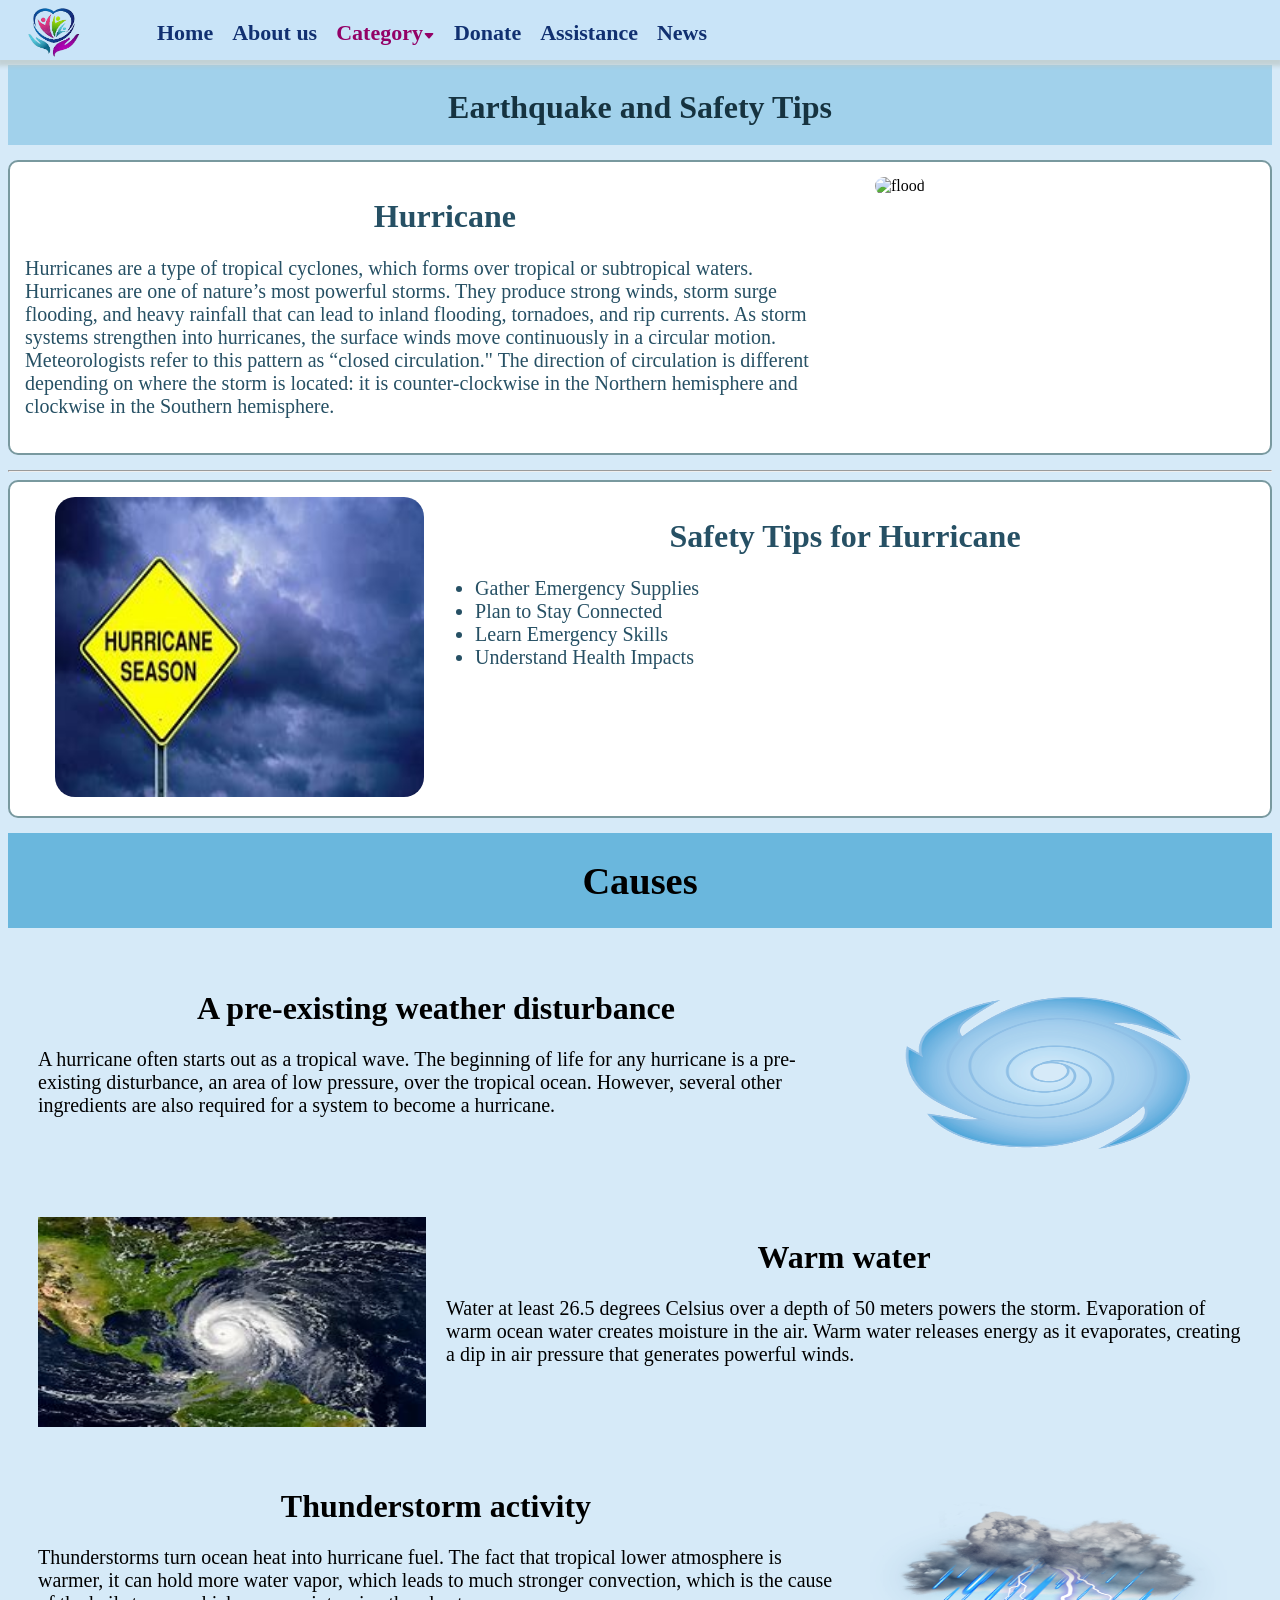
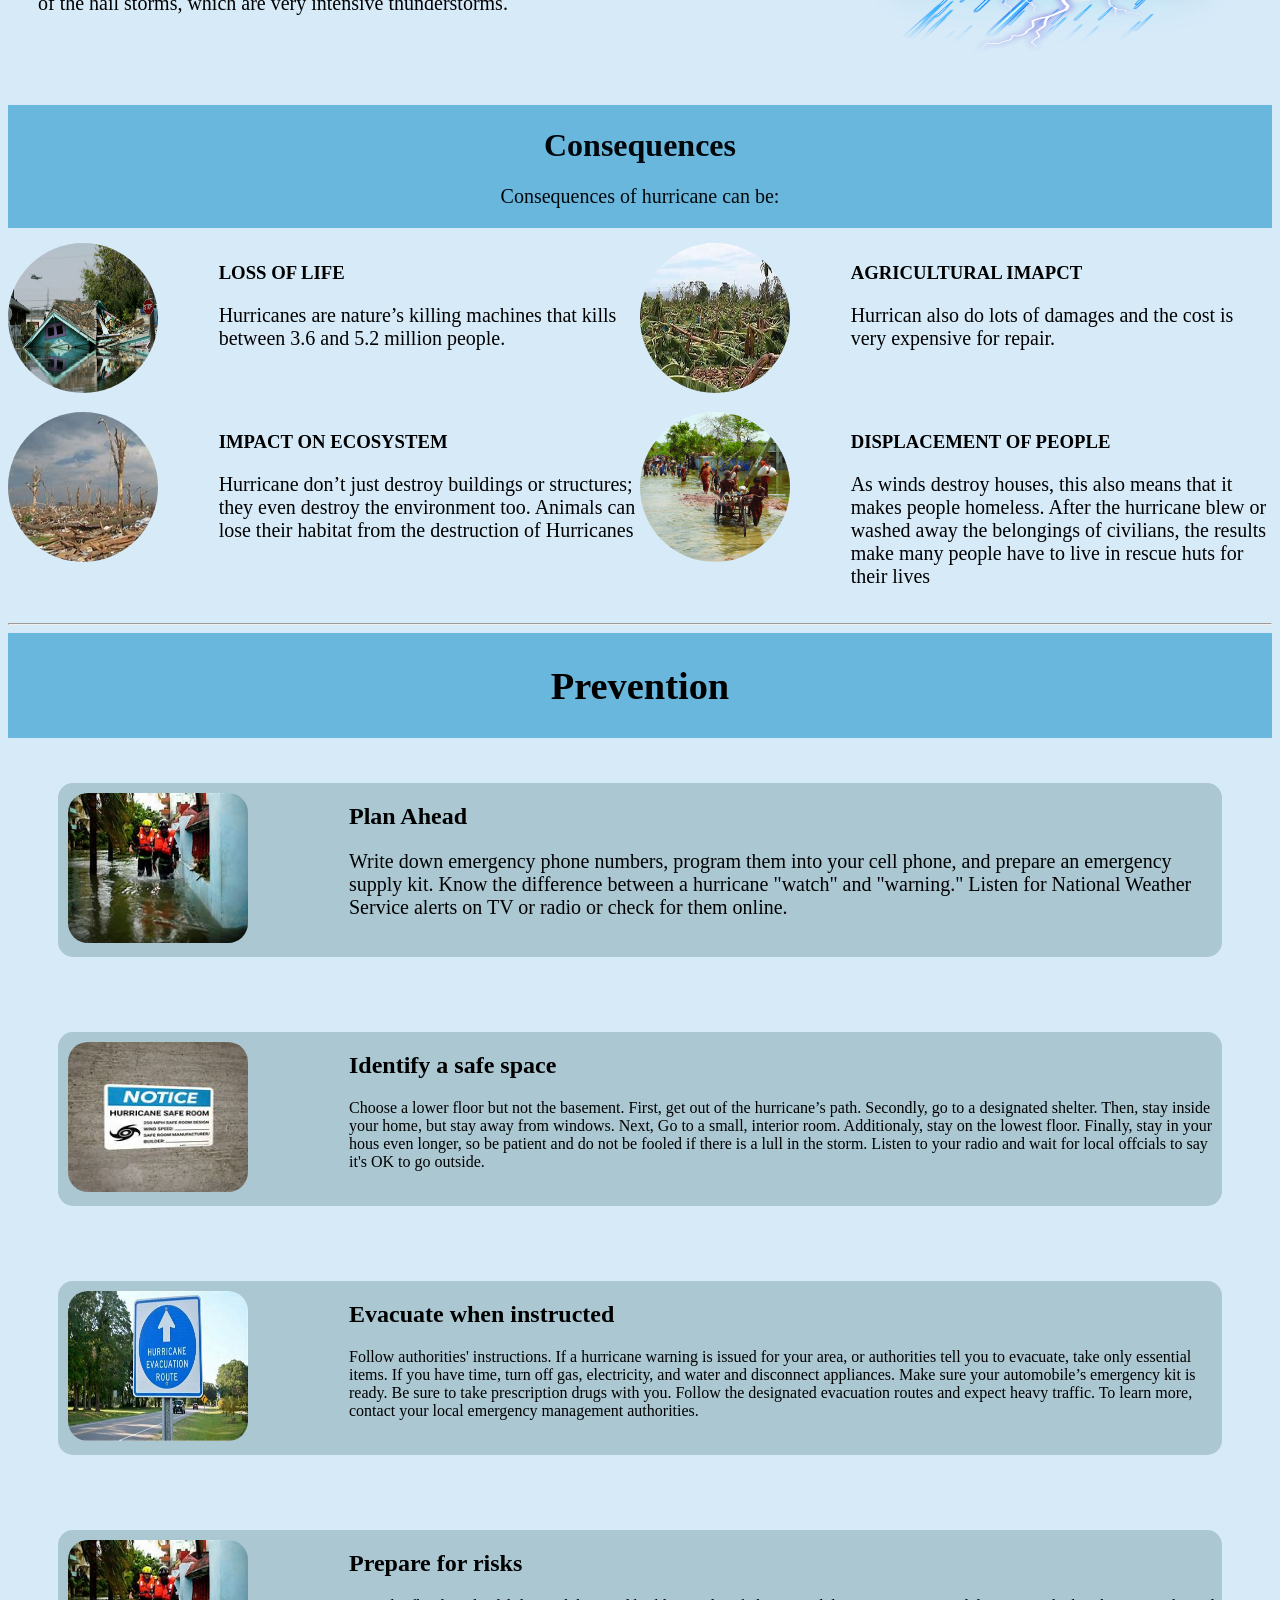
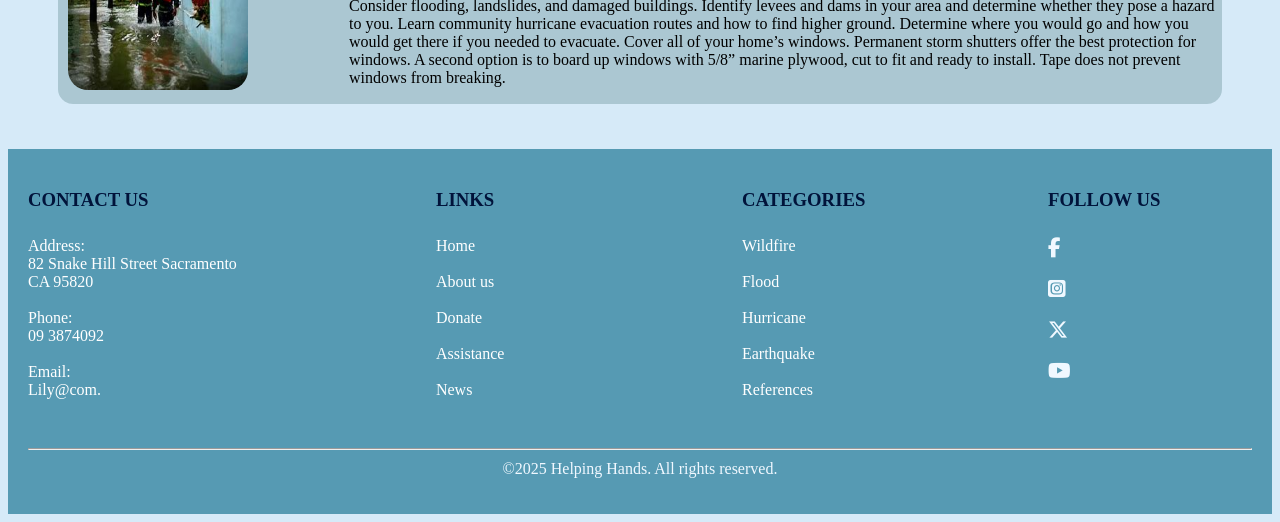
==== hurricane.html @ 01753a88 "Add files via upload" ====
<!DOCTYPE html>
<html lang="en">
<head>
    <meta charset="UTF-8">
    <meta name="viewport" content="width=device-width, initial-scale=1.0">
    <title>Helping Hands | Hurricane</title>
    <link rel="shortcut icon" href="image/logo.png" type="image/x-icon">
    <link rel="stylesheet" href="disaster.css">
    <link rel="stylesheet" href="column.css">
    <link rel="stylesheet" href="footer.css">
    <link rel="stylesheet" href="nav.css">
    <link rel="stylesheet" href="https://cdnjs.cloudflare.com/ajax/libs/font-awesome/6.7.2/css/all.min.css" integrity="sha512-Evv84Mr4kqVGRNSgIGL/F/aIDqQb7xQ2vcrdIwxfjThSH8CSR7PBEakCr51Ck+w+/U6swU2Im1vVX0SVk9ABhg==" crossorigin="anonymous" referrerpolicy="no-referrer" />
    <!-- Bootstrap icon link -->
    <link rel="stylesheet" href="https://cdn.jsdelivr.net/npm/bootstrap-icons@1.11.3/font/bootstrap-icons.min.css">
</head>
<body>
       <!-- Nav start -->
       <nav>
        <a href="index.html" class="logo"><span><img src="image/logo.png" alt="logo"></span></a>
        <input type="checkbox" id="check">
        <label for="check" class="checkbtn"><i class="bi bi-list"></i></label>
       
        <ul>
            <li><a  href="index.html">Home</a></li>
            <li><a href="about.html">About us</a></li>
            <li class="dropdown"><a class="active" href="">Category<i class="bi bi-caret-down-fill"></i></a>
                <div class="dropdown-menu">
                    <a href="flood.html">Flood</a>
                    <a href="wildfire.html">Wildfire</a>
                    <a href="earthquake.html">Earthquake</a>
                    <a href="hurricane.html">Hurricane</a>
                </div>
            </li>
            <li><a href="donate.html">Donate</a></li>
            <li><a href="assistance.html">Assistance</a></li>
            <li><a href="news.html">News</a></li>
        </ul>
    </nav>
<!--Navbar end-->
    <div class="row flood"><h1>Earthquake and Safety Tips</h1></div>
    <div class="row row1">
        <div class="col-8 col-s-12">
            <h1>Hurricane</h1>
            <p>Hurricanes are a type of tropical cyclones, which forms over tropical or subtropical waters. Hurricanes are one of nature’s most powerful storms. They produce strong winds, storm surge flooding, and heavy rainfall that can lead to inland flooding, tornadoes, and rip currents. As storm systems strengthen into hurricanes, the surface winds move continuously in a circular motion. Meteorologists refer to this pattern as “closed circulation." The direction of circulation is different depending on where the storm is located: it is counter-clockwise in the Northern hemisphere and clockwise in the Southern hemisphere.</p>
        </div>
        <div class="col-4 col-s-12">
            <img src="image/Hurricane.jpg" alt="flood" class="img1">
        </div>
    </div>
    <hr>
    <div class="row row2">
        <div class="col-8 col-s-12">
            <h1>Safety Tips for Hurricane</h1>
            <ul>
                <li>Gather Emergency Supplies</li>
                <li>Plan to Stay Connected</li>
                <li>Learn Emergency Skills</li>
                <li>Understand Health Impacts</li>
            </ul>
        </div>
        <div class="col-4 col-s-12">
            <img src="image/Safety Tips for Hurrican (1).jpg" alt="sSafety Tips for Hurrican" class="img2">
        </div>
    </div>
    <div class="row row3">
        <div class="col-12">
            <h1>Causes</h1>
        </div>
    </div>
    <div class="row row4">
        <div class="col-8 col-s-12">
            <h1>A pre-existing weather disturbance</h1>
            <p>A hurricane often starts out as a tropical wave. The beginning of life for any hurricane is a pre-existing disturbance, an area of low pressure, over the tropical ocean. However, several other ingredients are also required for a system to become a hurricane.</p>
        </div>
        <div class="col-4 col-s-12">
            <img src="image/hurricane icon (1).png" alt="hurricane icon" class="img3">
        </div>
    </div>
    <div class="row row5">
        <div class="col-8 col-s-12">
            <h1>Warm water</h1>
            <p>Water at least 26.5 degrees Celsius over a depth of 50 meters powers the storm. Evaporation of warm ocean water creates moisture in the air. Warm water releases energy as it evaporates, creating a dip in air pressure that generates powerful winds.</p>
        </div>
        <div class="col-4 col-s-12">
            <img src="image/Hurricane2 (1).jpg" alt="hurricane forming" class="img4">
        </div>
    </div>
    <div class="row row6">
        <div class="col-8 col-s-12">
            <h1>Thunderstorm activity</h1>
            <p>Thunderstorms turn ocean heat into hurricane fuel. The fact that tropical lower atmosphere is warmer, it can hold more water vapor, which leads to much stronger convection, which is the cause of the hail storms, which are very intensive thunderstorms.</p>
        </div>
        <div class="col-4 col-s-12">
            <img src="image/Thunderstorm.png" alt="thunderstorm" class="img5">
        </div>
    </div>
    <div class="row row7">
        <div class="col-12">
            <h1>Consequences</h1>
            <p>Consequences of hurricane can be:</p>
        </div>  
    </div>
    <div class="row row8">
        <div class="col-6 col-s-12">
            <div class="col-4 col-s-4">
                <img src="image/LOSS OF LIFE (1).jpg" alt="LOSS OF LIFE" class="img6">
            </div>
                <div class="col-8 col-s-8">
                <h3>LOSS OF LIFE</h3>
                <p>Hurricanes are nature’s killing machines that kills between 3.6 and 5.2 million people.</p>
            </div>
        </div>
        <div class="col-6 col-s-12">
            <div class="col-4 col-s-4">
                <img src="image/AGRICULTURAL IMAPCT.jpg" alt="AGRICULTURAL IMAPCT" class="img7">
            </div>
            <div class="col-8 col-s-8">
                <h3>AGRICULTURAL IMAPCT</h3>
                <p>Hurrican also do lots of damages and the cost is very expensive for repair.</p>
            </div>
        </div>
    </div>
    <div class="row row9">
        <div class="col-6 col-s-12">
            <div class="col-4 col-s-4">
                <img src="image/IMPACT ON ECOSYSTEM (1).jpg" alt="IMPACT ON ECOSYSTEM" class="img8">
            </div>
            <div class="col-8 col-s-8">
                <h3>IMPACT ON ECOSYSTEM</h3>
                <p>Hurricane don’t just destroy buildings or structures; they even destroy the environment too. Animals can lose their habitat from the destruction of Hurricanes</p>
            </div>
        </div>
        <div class="col-6 col-s-12">
            <div class="col-4 col-s-4">
                <img src="image/displacementofpeople.png" alt="DISPLACEMENT OF PEOPLE" class="img9">
            </div>
            <div class="col-8 col-s-8">
                <h3>DISPLACEMENT OF PEOPLE</h3>
                <P>As winds destroy houses, this also means that it makes people homeless. After the hurricane blew or washed away the belongings of civilians, the results make many people have to live in rescue huts for their lives</P>
            </div>
        </div>
    </div>
    <hr>
    <div class="row row10">
        <h1>Prevention</h1>
    </div>
    <div class="row row11">
        <div class="col-12">
            <div class="col-3 col-s-5">
                <img src="image/Prepare for risks (1).jpg" alt="PLAN AHEAD" class="img10">
            </div>
            <div class="col-9 col-s-7">
                <h2>Plan Ahead</h2>
                <p>Write down emergency phone numbers, program them into your cell phone, and prepare an emergency supply kit. Know the difference between a hurricane "watch" and "warning." Listen for National Weather Service alerts on TV or radio or check for them online.</p>
            </div>
        </div>
    </div>
    <div class="row row12">
        <div class="col-12">
            <div class="col-3 col-s-5">
                <img src="image/Identify a safe space (1).jpg" alt="Identify a safe space" class="img11">
            </div>
            <div class="col-9 col-s-7">
                <h2>Identify a safe space</h2>
                <p>Choose a lower floor but not the basement. First, get out of the hurricane’s path. Secondly, go to a designated shelter. Then, stay inside your home, but stay away from windows. Next, Go to a small, interior room. Additionaly, stay on the lowest floor. Finally, stay in your hous even longer, so be patient and do not be fooled if there is a lull in the storm. Listen to your radio and wait for local offcials to say it's OK to go outside.</p>
            </div>
        </div>
    </div>
    <div class="row row13">
        <div class="col-12">
            <div class="col-3  col-s-5">
                <img src="image/Evacuate when instructed (1).jpg" alt="Evacuate when instructed" class="img12">
            </div>
            <div class="col-9 col-s-7">
                <h2>Evacuate when instructed</h2>
                <p>Follow authorities' instructions. If a hurricane warning is issued for your area, or authorities tell you to evacuate, take only essential items. If you have time, turn off gas, electricity, and water and disconnect appliances. Make sure your automobile’s emergency kit is ready. Be sure to take prescription drugs with you. Follow the designated evacuation routes and expect heavy traffic. To learn more, contact your local emergency management authorities.</p>
            </div>
        </div>
    </div>
 
    <div class="row row14">
        <div class="col-12">
            <div class="col-3  col-s-5">
                <img src="image/Prepare for risks (1).jpg" alt="Prepare for risks" class="img12">
            </div>
            <div class="col-9 col-s-7">
                <h2>Prepare for risks</h2>
                <p>Consider flooding, landslides, and damaged buildings. Identify levees and dams in your area and determine whether they pose a hazard to you. Learn community hurricane evacuation routes and how to find higher ground. Determine where you would go and how you would get there if you needed to evacuate. Cover all of your home’s windows.  Permanent storm shutters offer the best protection for windows. A second option is to board up windows with 5/8” marine plywood, cut to fit and ready to install. Tape does not prevent windows from breaking.</p>
            </div>
        </div>
    </div>
    <footer>
        <div class="row foot">        
            <div class="col-4 col-s-6 ">
             <h3> CONTACT US </h3>
                <ol>
                    <li><a href="">Address: </a></li>
                    <li><a href="">82 Snake Hill Street Sacramento </a></li>
                    <li><a href="">CA 95820 </a></li>
                <br>
                    <li><a href="">Phone:  </a></li>
                    <li><a href="">09 3874092</a></li>
                <br>
                    <li><a href="">Email: </a></li>
                    <li><a href="">Lily@com.</a></li>
    
                </ol>
            </div>
            <div class="col-3 col-s-6 ">
                <h3> LINKS </h3>
                <ol>
                    <li><a href="index.html">Home</a></li>
                    <br>
                    <li><a href="about.html">About us</a></li>
                    <br>
                    <li><a href="donate.html">Donate</a></li>
                    <br>
                    <li><a href="assistance.html">Assistance</a></li>
                    <br>
                    <li><a href="news.html">News</a></li>
                    <br>
                </ol>
            </div>
            <div class="col-3 col-s-6 ">
                <h3> CATEGORIES</h3>
                <ol>
                    <li><a href="wildfire.html">Wildfire</a></li>
                    <br>
                    <li><a href="flood.html">Flood</a></li>
                    <br>
                    <li><a href="hurricane.html">Hurricane</a></li>
                    <br>
                    <li><a href="earthquake.html">Earthquake</a></li>
                    <br>
                    <li><a href="citation.html">References</a></li>
                    
                </ol>
            </div>
            <div class="col-2 col-s-6 ">
                <h3> FOLLOW US</h3>
                <ol>
                   
                    <li style="font-size: 20px; color: aliceblue;">  <i class="fa-brands fa-facebook-f"></i></li>
                   <br>
                    <li style="font-size: 20px; color: aliceblue;"> <i class="fa-brands fa-square-instagram"></i></li>
                    <br>
                    <li style="font-size: 20px; color: aliceblue;"><i class="fa-brands fa-x-twitter"></i></li>
                    <br>
                    <li style="font-size: 20px; color: aliceblue;"><i class="fa-brands fa-youtube"></i></li>
                </ol>
            </div>
        </div>
        <hr>
        <div style="text-align: center;">
            <p>©2025 Helping Hands. All rights reserved.</p>
        </div>
    </footer>
 
</body>
</html>
---- disaster.css ----
body{
    background-color: #d6eaf8;
}
.row1, .row2{
        border: 2px solid #79999f;
        border-radius: 10px;
        padding: 15px;
        text-align: left;
        background-color: white;
}
 
.row1 h1{text-align: center; margin-left: 20px; }
.row2 h1, .row4 h1, .row5 h1, .row6 h1, .row7 h1, .row7{
    text-align: center;
}
.row1{
    margin-bottom: 30px;
}
.row1 p,.row2 ul, .row4 p, .row5 p, .row6 p, .row7 p,.row8 p, .row9 p, .row11 p{
    font-size: 20px;
}
.row1 h1, .row1 p, .row2 ul, .row2 h1{
    color: #265064;
}
.flood{
    background-color: #6ab7dd7e;
    color: #163340;
    height: 80px;
    text-align: center;
    padding-top: 3px;
    margin-top: 65px;
}
.row3, .row10{
    background-color: #6ab7dd;
    font-size: larger;
    text-align: center;
}
.row4{
    margin-top: 30px;
}
.row7{
    background-color: #6ab7dd;
    color: #00070b;  
    background-repeat: no-repeat;
    background-size: cover;
}
.row10{padding: 5px;}
.row11,.row12,.row13, .row14{
    padding: 50px;
    padding-top: 30px;
    padding-bottom: 30px;
}
.row11 .col-12, .row12 .col-12, .row13 .col-12, .row14 .col-12{
    background-color: #abc7d2;
    border-radius: 15px;
 
}
 
.img1,.img2{
    border-radius: 20px;
}
 
    .img1, .img2{
        margin-left: 15px;
        height: 300px;
        width: 90%;
    }
   
    .img3,.img4,.img5{
        width: 100%;
        height: 210px;
       
    }
    .img6, .img7, .img8, .img9{
        border-radius: 50%;
        width: 150px;
        height: 150px;
       
    }
    .img10, .img11, .img12,.img13{
        border-radius: 20px;
        width: 180px;
        height: 150px;
        margin-left: 10px;
        margin-top: 10px;
        margin-bottom: 10px;
 
    }
 
/*Desktop/Laptop view*/
 
    @media screen and (min-width:768px){
        .row2{
            display: flex;
            flex-direction:row-reverse ;
        }
        .row5{
            display: flex;
            flex-direction:row-reverse ;
        }
    }
/*Tablet veiw*/
    @media screen and (min-width:600px){
 
        .img1, .img2{
            margin-left: 30px;
         }
       
        .row3, .row4 h1 {
            text-align: center;
        }
 
}
@media screen and (max-width:600px){
    .row4,.row5,.row6,.row7,.row8,.row9,.row10,.row11,.row12,.row13,.row14{
        text-align: center;
    }  
   
}
.row4 [class*="col-"], .row5 [class*="col-"], .row6 [class*="col-"]{
    padding:10px;
}
.row4, .row5, .row6 {
    padding:0 20px;
}
.row8 img:hover{
    box-shadow: 0 0 3px 5px #6ab7dd;
}
.row9 img:hover{
    box-shadow: 0 0 3px 5px #6ab7dd;
}
---- column.css ----
*{
    box-sizing: border-box;
}

.row::after{
    content:"";
    clear: both;
    display: table;

}
.row{
    margin-bottom: 15px;
}
/*attribute selector  */
[ class*="col-"]{
    width: 8.33%;
    float: left; 
}
/* For mobile phones */
[ class*="col-"]{
    width: 100%;
}
/* For Tablet view */
@media screen and (min-width:600px){
    .col-s-1 {width: 8.33%;}
    .col-s-2 {width: 16.66%;}
    .col-s-3 {width: 25%;}
    .col-s-4 {width: 33.33%;}
    .col-s-5 {width: 41.66%;}
    .col-s-6 {width: 50%;}
    .col-s-7 {width: 58.33%;}
    .col-s-8 {width: 66.66%;}
    .col-s-9 {width: 75%;}
    .col-s-10 {width: 83.33%;}
    .col-s-11 {width: 91.66%;}
    .col-s-12 {width: 100%;}
}
/* For laptop and destop view */
@media screen and (min-width:700px){
.col-1 {width: 8.33%;}
.col-2 {width: 16.66%;}
.col-3 {width: 25%;}
.col-4 {width: 33.33%;}
.col-5 {width: 41.66%;}
.col-6 {width: 50%;}
.col-7 {width: 58.33%;}
.col-8 {width: 66.66%;}
.col-9 {width: 75%;}
.col-10 {width: 83.33%;}
.col-11 {width: 91.66%;}
.col-12 {width: 100%;}
}
---- footer.css ----
footer{
    background-color: #569ab3;
    padding: 20px;
}
ol{
    list-style: none;
    padding-left: 0px;
}
footer h3{
    font-family: "Bebas Neue", serif;
    color:rgb(1, 19, 58);
    display:inline-block;
    margin-bottom:10px;
    transition:color 1s ease-in-out, border-bottom 1s ease-in-out;
    margin-top:20px;
}
footer h3:hover {
    border-bottom:cyan;
    color:cyan;
}
footer li{
    font-family: "Poppins", serif;
    font-weight: 200;
    font-style: normal;
}
li a{

    color: white;
    font-weight: 300px;
    display: block;
    text-decoration: none;
    transition: margin-left 1s ease-in, color 2s ease-in;
}
li a:hover {
    margin-left:5px;
    color:cyan;
}

footer p{
    font-family: "Roboto", serif;
    color: aliceblue;
    margin-top:10px;
}
@media screen and (max-width:600px){
    .foot {
        display:flex;
        justify-content: center;
        flex-wrap: wrap;
    }
}
---- nav.css ----
nav {
    background-color: rgb(201, 228, 248);
    height:60px;
    position:fixed;
    top:0;left:0;right:0;
    box-shadow: 0 3px 4px 3px rgba(186, 199, 198, 0.706);
    font-size: 20px;
    
    display:flex;
    align-items: center;
    flex-wrap: wrap;
}
 .active{
    color: rgb(147, 1, 103);
 }
nav ul li {
    display:inline-block;
   
}
nav ul li a {
    text-decoration: none;
    font-size: 22px;
    color:rgb(17, 48, 113);
    margin:0 7px;
    font-weight: bold;
    font-family: Cambria, Cochin, Georgia, Times, 'Times New Roman', serif;
}
nav ul li a:hover{
    text-shadow: 1px 1px 2px rgb(201, 217, 231), 0 0 25px rgb(180, 197, 232), 0 0 5px rgb(148, 192, 234);
}
nav .logo {
    
    margin:0 20px;
    text-decoration: none;
}
.logo img{
   
    width:70px;
    height:60px;
}

#check {
    display:none;
}
.checkbtn {
   
    color:white;
    font-size: 40px;
    margin-right:30px;
    display:none;
}
/*dropdown start*/
.dropdown {
    position:relative;
}
.dropdown-menu {
    position:absolute;
    background-color: rgb(201, 228, 248);
    min-width:120px;
    display:none;
    padding:0;
    z-index: 100;
   
}
.dropdown-menu a {
    font-size: 16px;
    padding:12px 16px;
    display:block;  
    margin: 0;
}
.dropdown:hover .dropdown-menu {
    display:block;
}
.dropdown-menu a:hover {
    background-color: rgb(127, 192, 222);
}
.bi-caret-down-fill {
    font-size: 12px;
}
/*dropdown end*/
 
/*for small devices*/
@media screen and (max-width:768px){
    nav {
        justify-content: space-between;
    }
    .checkbtn {
        display:block;
    }
    nav ul li {
        display:block;
        margin:20px 0;
    }
    nav ul {
        background-color: rgb(201, 228, 248);
        text-align: center;
        padding:0;
        width:100%;
        height:350px;
        position:fixed;
        top:50px;
        left:-100%;
    }
    #check:checked ~ ul{
        left:0;
    }
    .dropdown-menu {
        left:45%;
        top:25px;
    }
   
}
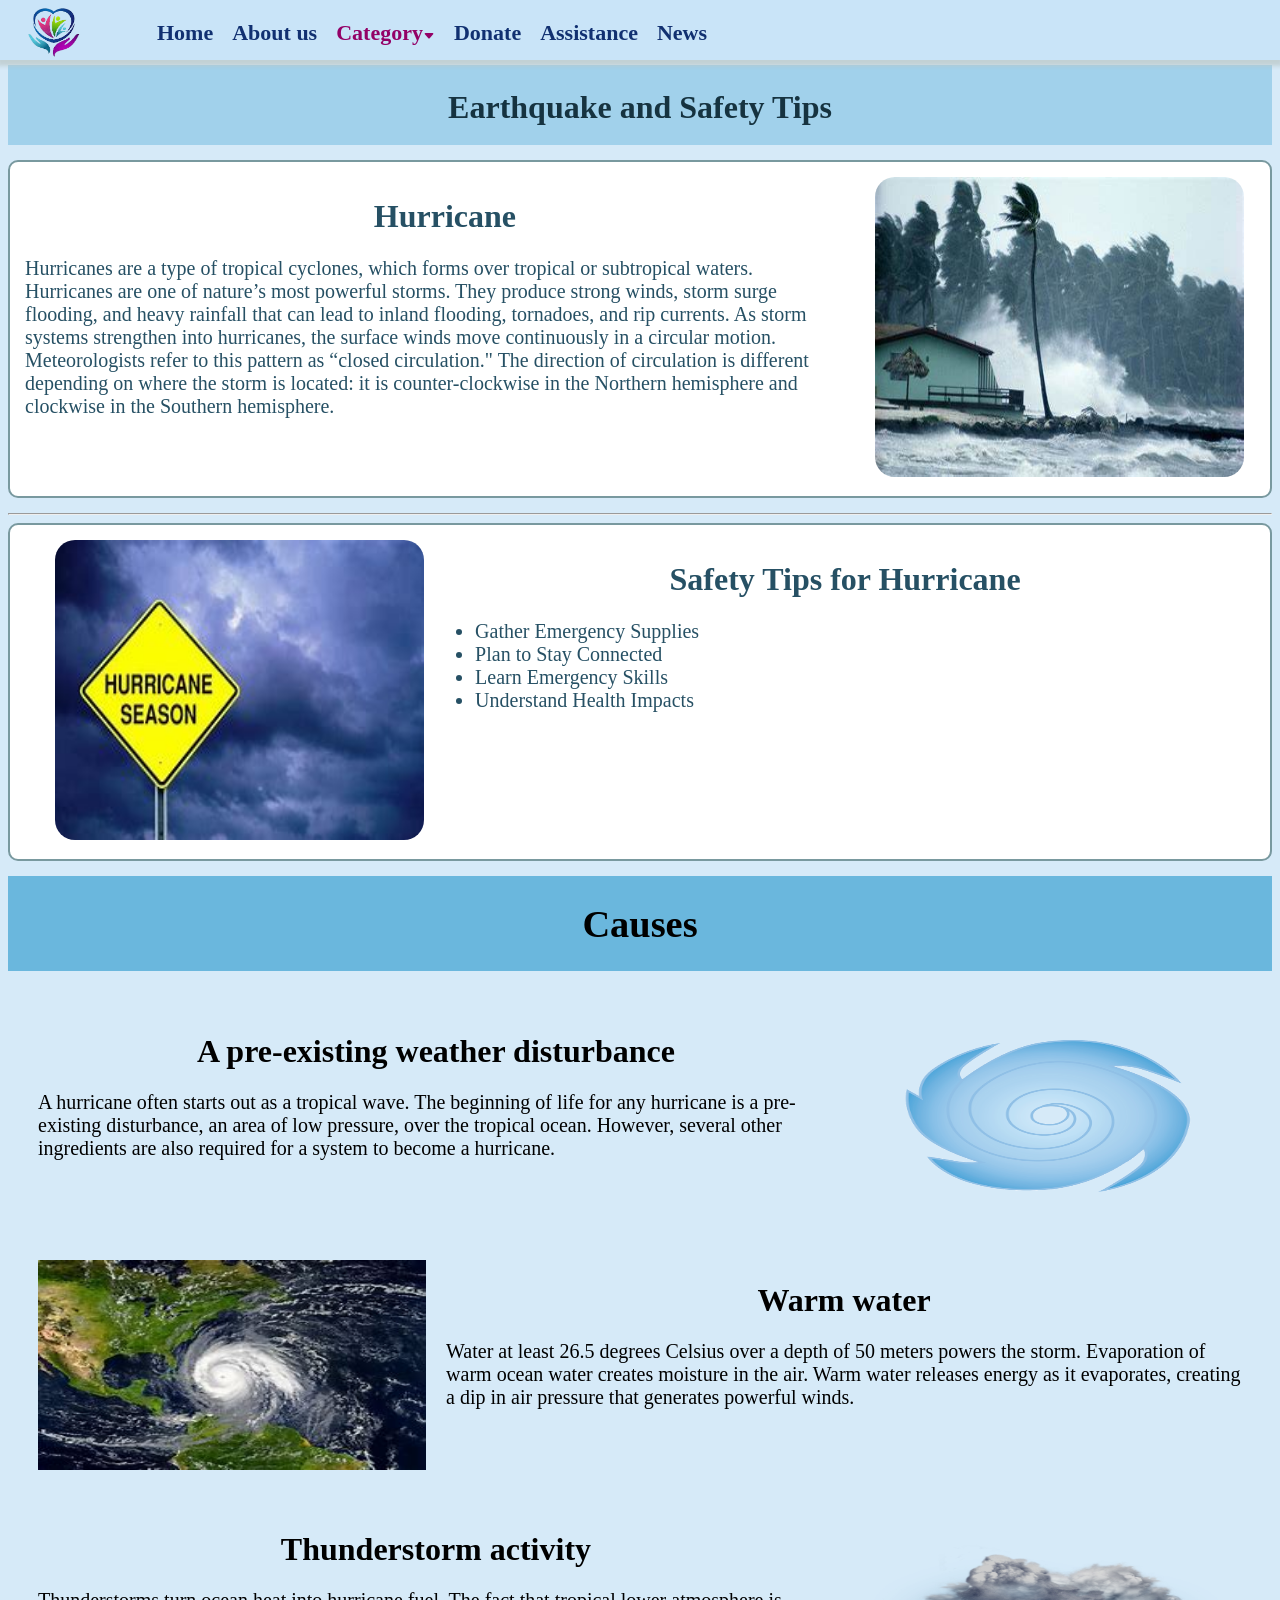
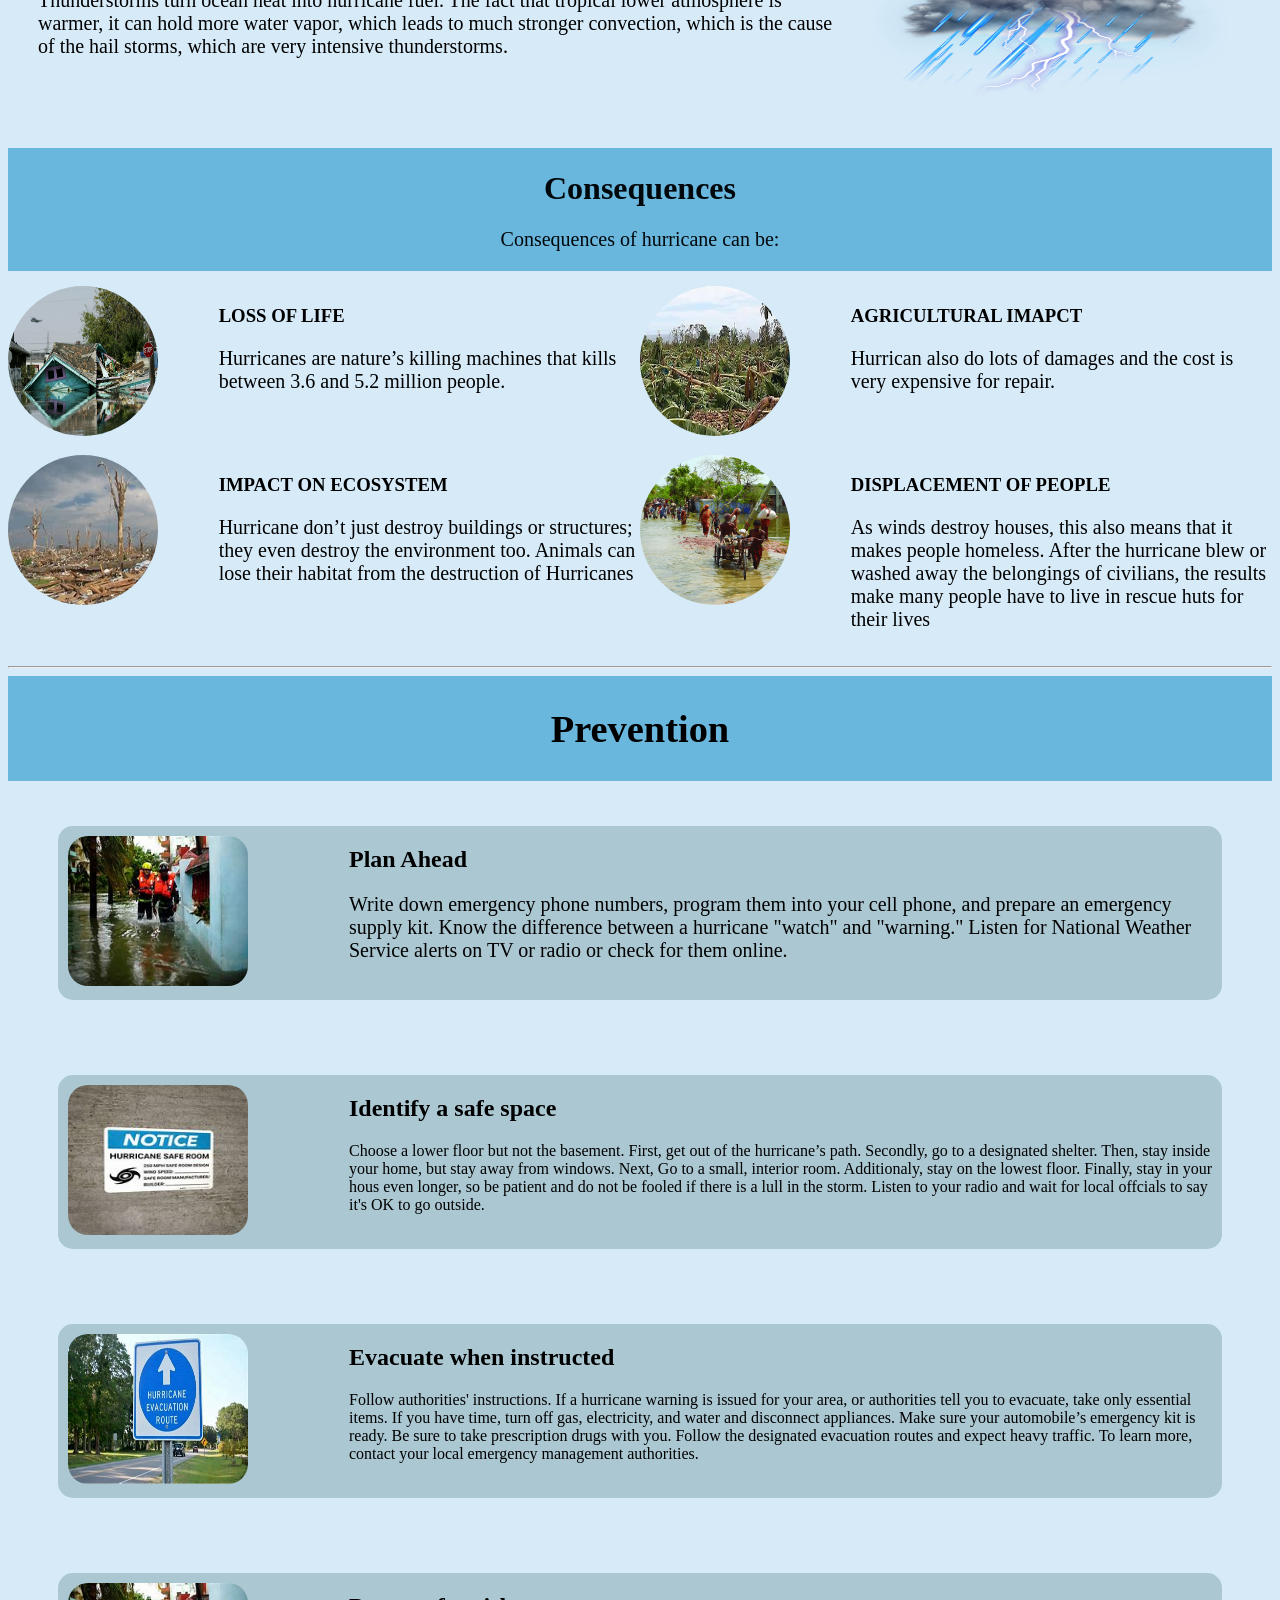
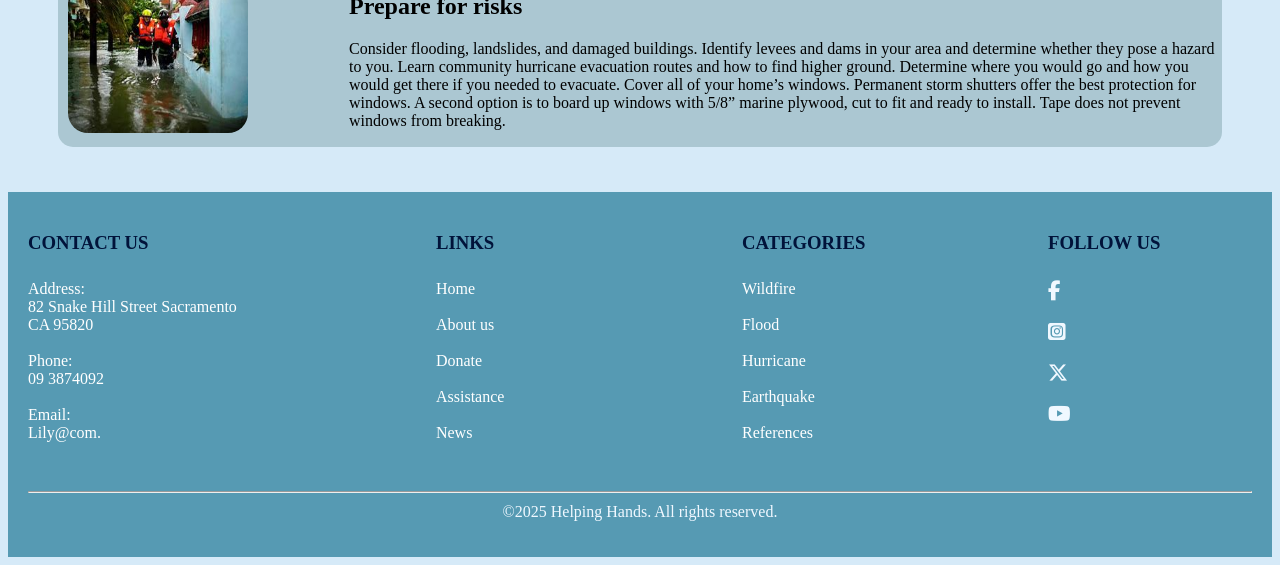
==== commit 4b5bcf05: "Update hurricane.html" ====
--- a/hurricane.html
+++ b/hurricane.html
@@ -44,7 +44,7 @@
             <p>Hurricanes are a type of tropical cyclones, which forms over tropical or subtropical waters. Hurricanes are one of nature’s most powerful storms. They produce strong winds, storm surge flooding, and heavy rainfall that can lead to inland flooding, tornadoes, and rip currents. As storm systems strengthen into hurricanes, the surface winds move continuously in a circular motion. Meteorologists refer to this pattern as “closed circulation." The direction of circulation is different depending on where the storm is located: it is counter-clockwise in the Northern hemisphere and clockwise in the Southern hemisphere.</p>
         </div>
         <div class="col-4 col-s-12">
-            <img src="image/Hurricane.jpg" alt="flood" class="img1">
+            <img src="image/hurricane.jpg" alt="flood" class="img1">
         </div>
     </div>
     <hr>
@@ -257,4 +257,4 @@
     </footer>
  
 </body>
-</html>+</html>
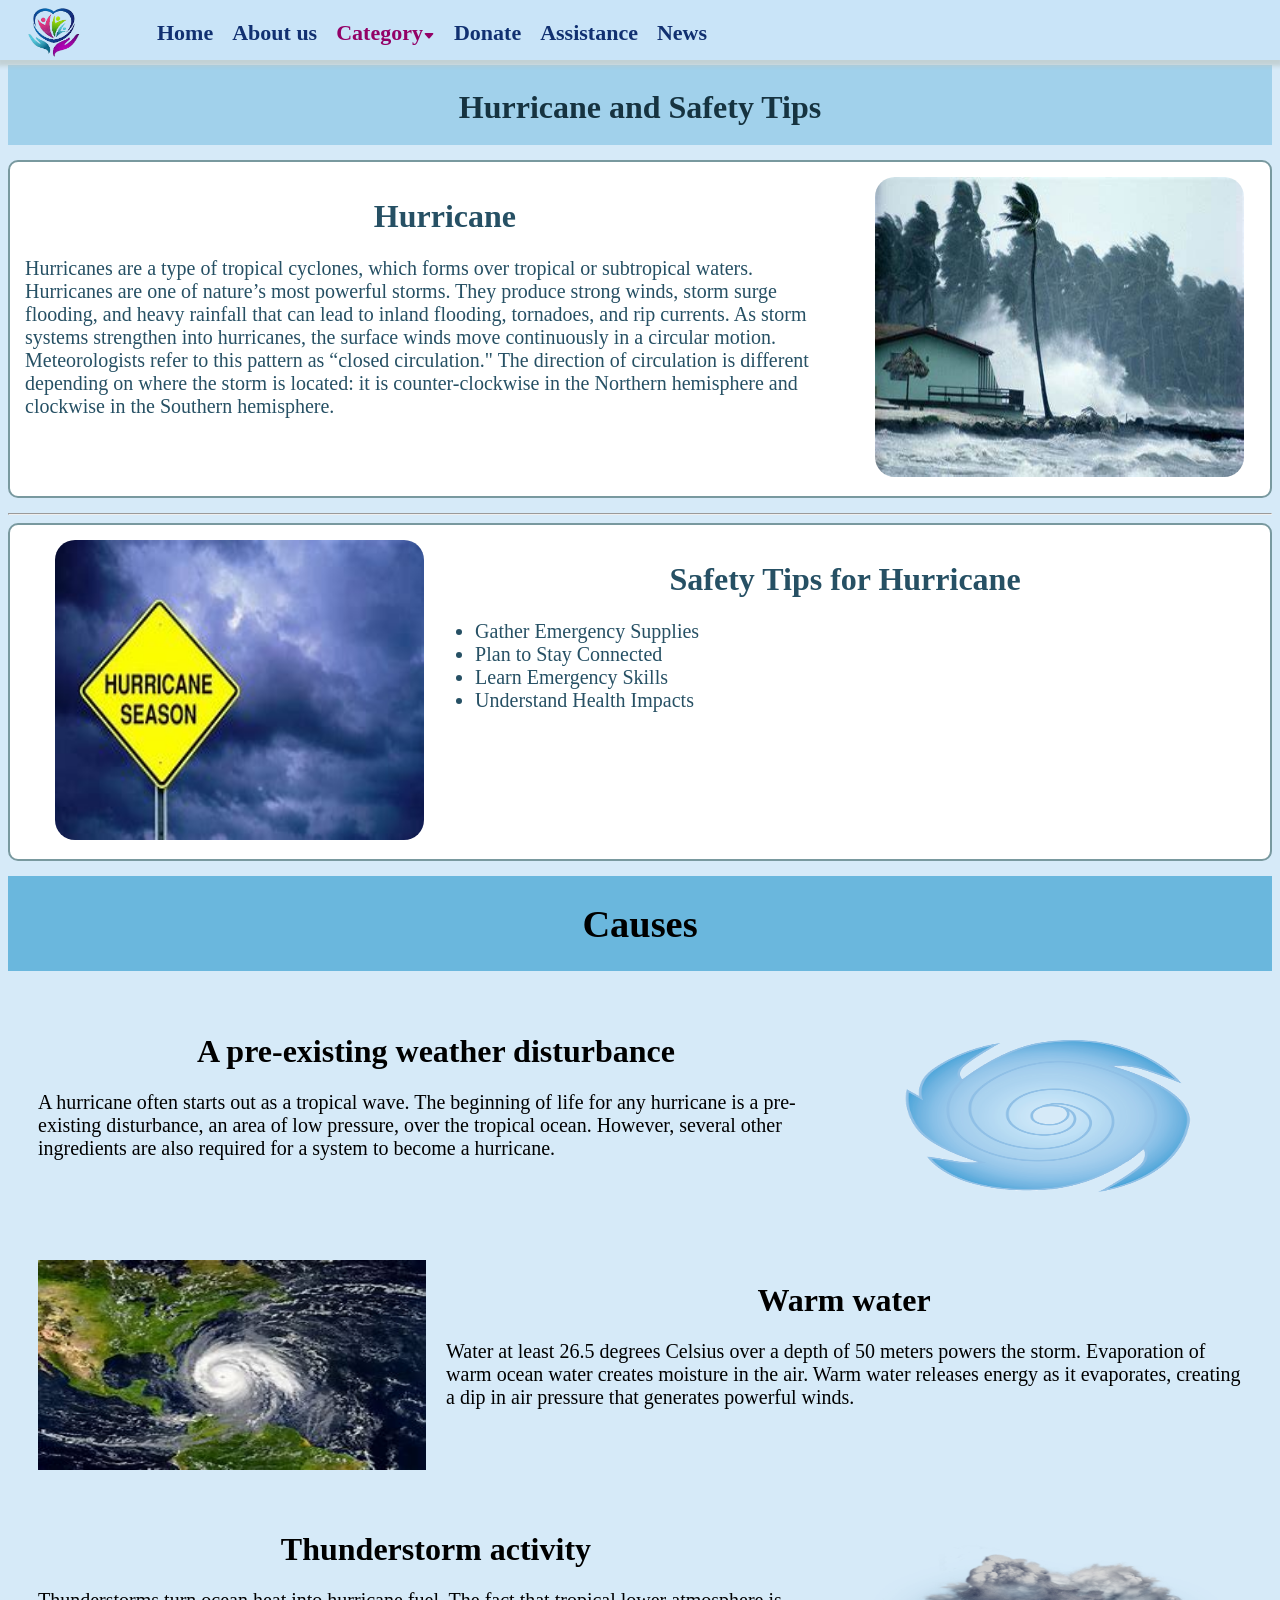
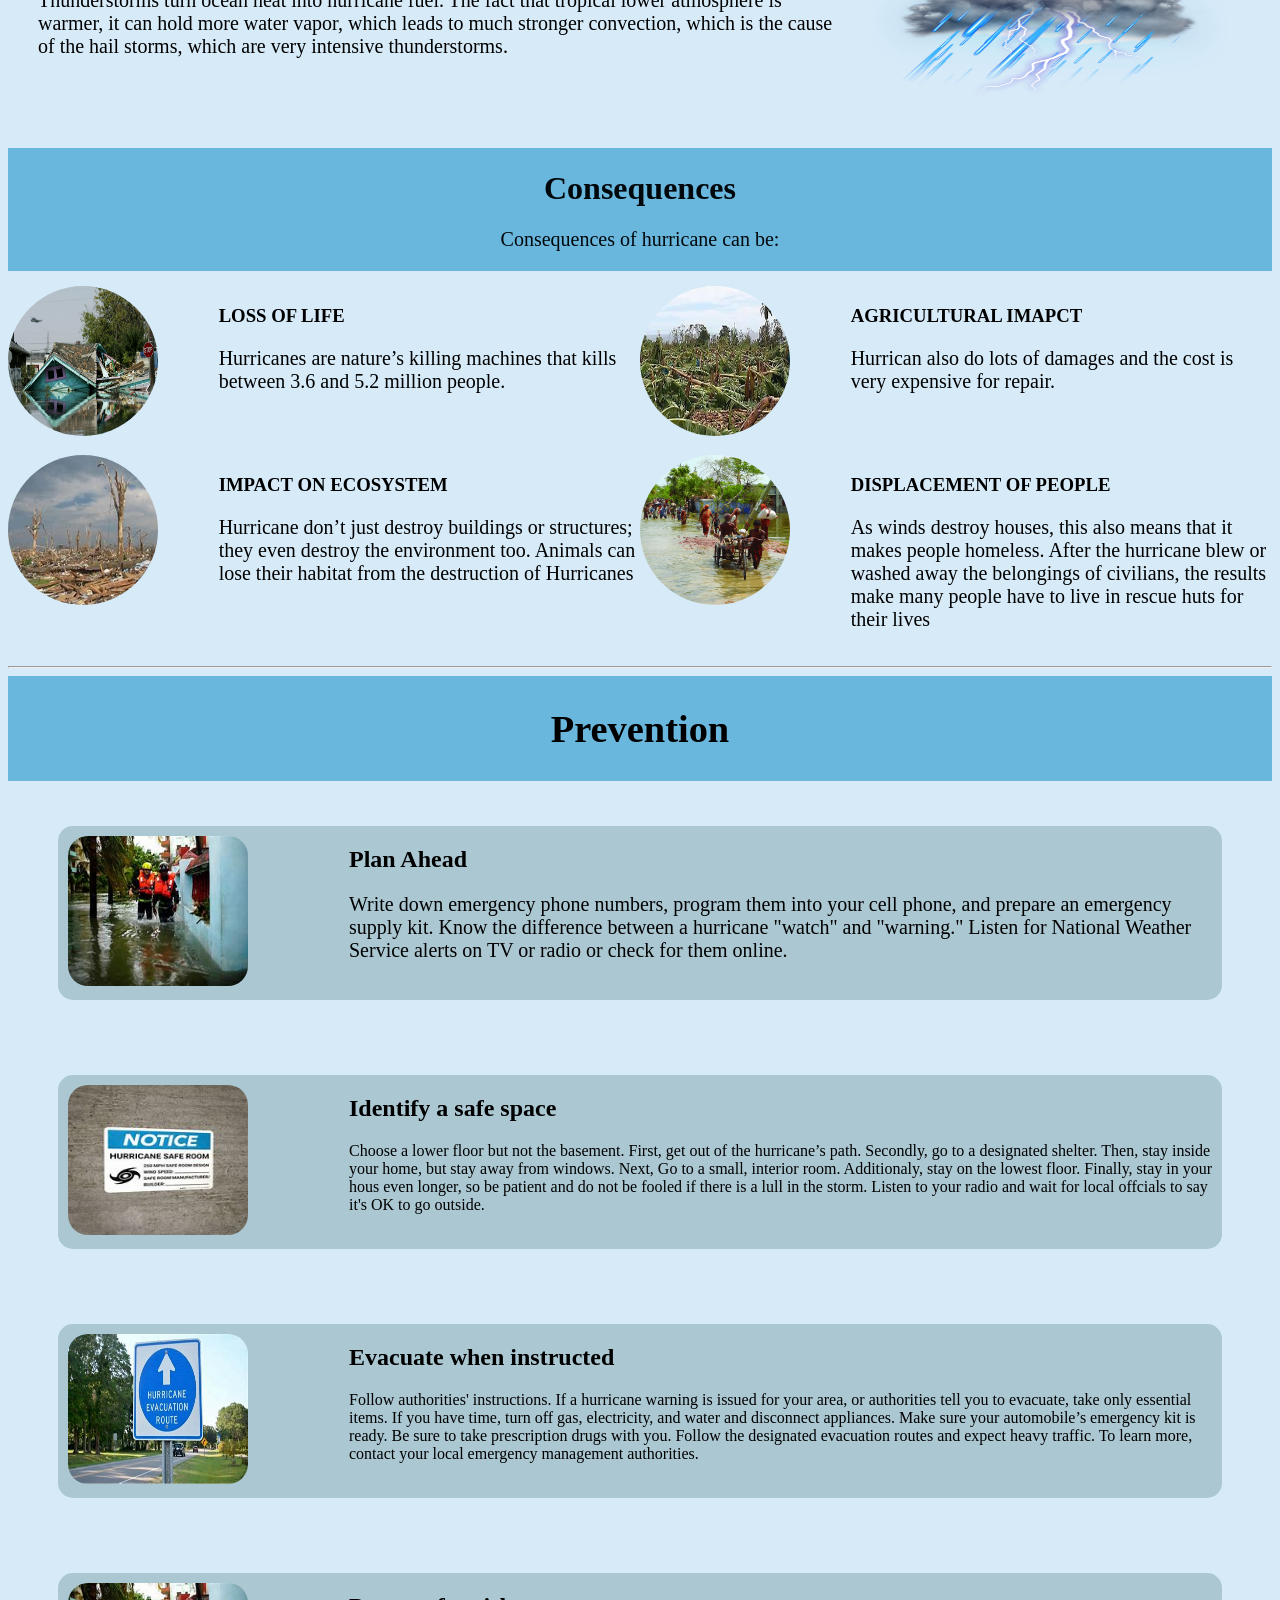
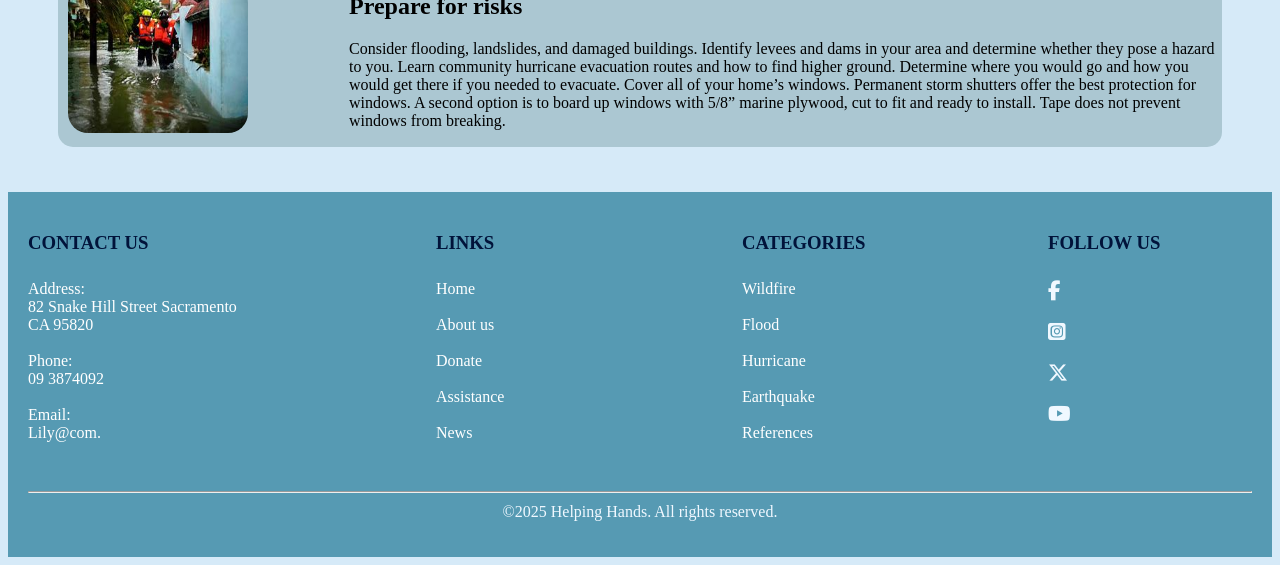
==== commit 83edfe1b: "Update hurricane.html" ====
--- a/hurricane.html
+++ b/hurricane.html
@@ -37,7 +37,7 @@
         </ul>
     </nav>
 <!--Navbar end-->
-    <div class="row flood"><h1>Earthquake and Safety Tips</h1></div>
+    <div class="row flood"><h1>Hurricane and Safety Tips</h1></div>
     <div class="row row1">
         <div class="col-8 col-s-12">
             <h1>Hurricane</h1>
